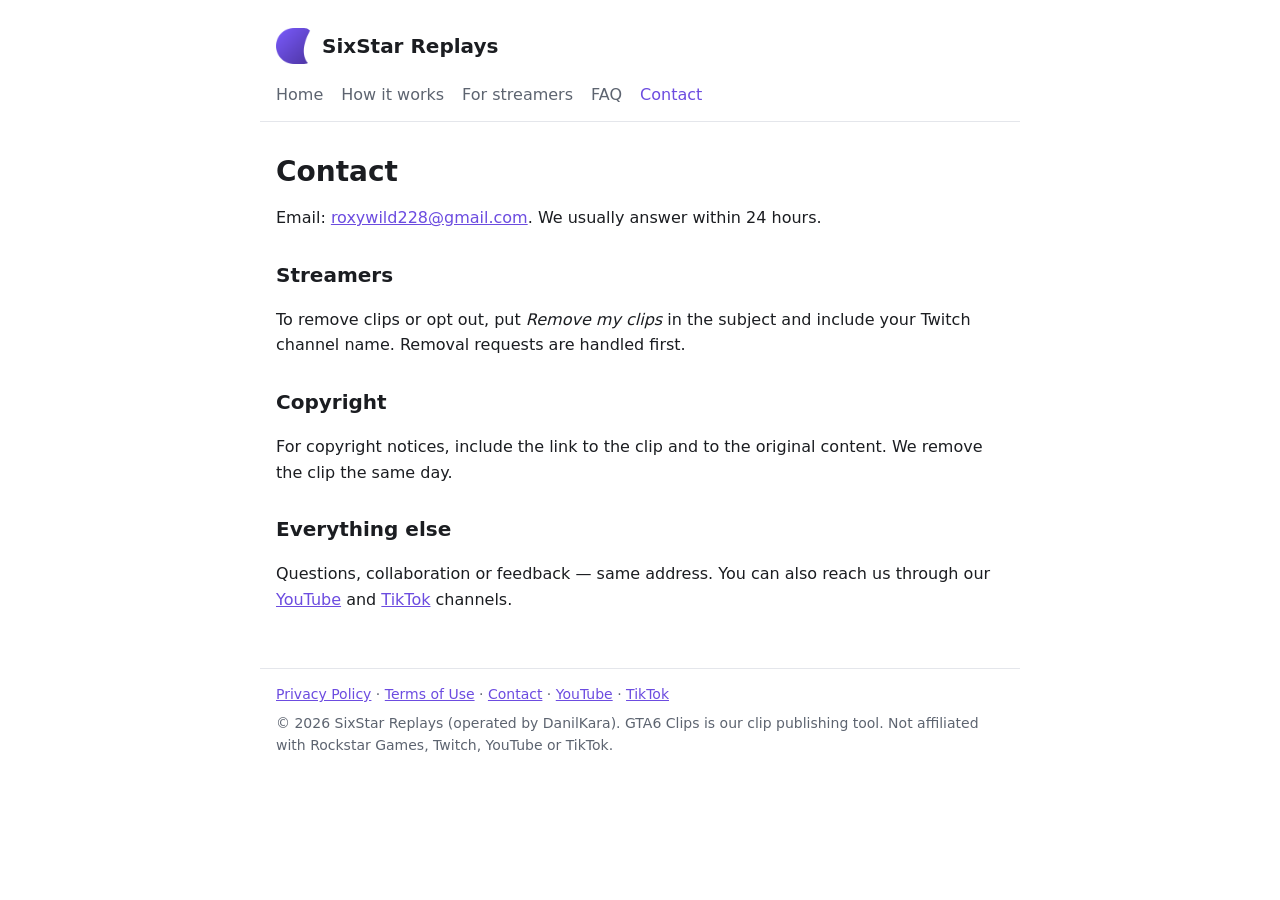
==== contact.html @ f0ee2596 "Полноценный сайт для проверки TikTok: иконка приложения как фавикон и логотип, страницы How it works" ====
<!doctype html>
<html lang="en">
<head>
  <meta charset="utf-8">
  <meta name="viewport" content="width=device-width, initial-scale=1">
  <title>Contact — SixStar Replays</title>
  <meta name="description" content="How to contact SixStar Replays.">
  <link rel="icon" type="image/png" sizes="32x32" href="assets/icon-32.png">
  <link rel="icon" type="image/png" sizes="512x512" href="assets/icon-512.png">
  <link rel="apple-touch-icon" href="assets/icon-180.png">
  <meta property="og:title" content="Contact — SixStar Replays">
  <meta property="og:description" content="How to contact SixStar Replays.">
  <meta property="og:image" content="https://danilkara.github.io/gta6clips/assets/icon-512.png">
  <link rel="stylesheet" href="style.css">
</head>
<body>
<header>
  <a class="brand" href="index.html"><img src="assets/icon-180.png" alt="" width="36" height="36"> SixStar Replays</a>
  <nav>
    <a href="index.html">Home</a>
    <a href="how-it-works.html">How it works</a>
    <a href="streamers.html">For streamers</a>
    <a href="faq.html">FAQ</a>
    <a href="contact.html" aria-current="page">Contact</a>
  </nav>
</header>
<main>
<h1>Contact</h1>
  <p>Email: <a href="mailto:roxywild228@gmail.com">roxywild228@gmail.com</a>. We usually answer within 24 hours.</p>
  <h2>Streamers</h2>
  <p>To remove clips or opt out, put <em>Remove my clips</em> in the subject and include your Twitch channel name.
    Removal requests are handled first.</p>
  <h2>Copyright</h2>
  <p>For copyright notices, include the link to the clip and to the original content. We remove the clip the same day.</p>
  <h2>Everything else</h2>
  <p>Questions, collaboration or feedback — same address. You can also reach us through our
    <a href="https://www.youtube.com/@SixStar_Replays">YouTube</a> and <a href="https://www.tiktok.com/@sixstar_replays">TikTok</a> channels.</p>
</main>
<footer>
  <div class="foot-links">
    <a href="privacy.html">Privacy Policy</a> · <a href="terms.html">Terms of Use</a> ·
    <a href="contact.html">Contact</a> · <a href="https://www.youtube.com/@SixStar_Replays">YouTube</a> · <a href="https://www.tiktok.com/@sixstar_replays">TikTok</a>
  </div>
  <div>© 2026 SixStar Replays (operated by DanilKara). GTA6 Clips is our clip publishing tool.
    Not affiliated with Rockstar Games, Twitch, YouTube or TikTok.</div>
</footer>
</body>
</html>
---- style.css ----
:root {
  --bg: #ffffff;
  --text: #1b1d21;
  --muted: #5d6470;
  --accent: #6c4ce0;
  --line: #e4e6eb;
}
@media (prefers-color-scheme: dark) {
  :root { --bg: #15171b; --text: #e8eaee; --muted: #9aa1ad; --accent: #a58bff; --line: #2a2e35; }
}
* { box-sizing: border-box; }
body {
  margin: 0;
  background: var(--bg);
  color: var(--text);
  font: 16px/1.6 system-ui, -apple-system, "Segoe UI", Roboto, sans-serif;
}
header, main, footer { max-width: 760px; margin: 0 auto; padding: 0 16px; }
header { padding-top: 28px; border-bottom: 1px solid var(--line); }
header .brand { font-weight: 700; font-size: 20px; color: var(--text); text-decoration: none; }
nav { display: flex; gap: 18px; flex-wrap: wrap; padding: 10px 0 14px; }
nav a { color: var(--muted); text-decoration: none; }
nav a[aria-current="page"], nav a:hover { color: var(--accent); }
main { padding-top: 8px; padding-bottom: 40px; }
h1 { font-size: 28px; line-height: 1.25; margin: 24px 0 8px; }
h2 { font-size: 20px; margin: 28px 0 8px; }
p, li { color: var(--text); }
.muted { color: var(--muted); }
a { color: var(--accent); }
footer { border-top: 1px solid var(--line); padding-top: 14px; padding-bottom: 28px; font-size: 14px; color: var(--muted); }

/* v2: логотип, кнопки, сетка роликов, карточки */
header .brand { display: inline-flex; align-items: center; gap: 10px; }
header .brand img { border-radius: 8px; }
.hero { display: flex; gap: 22px; align-items: center; margin-top: 18px; }
.hero img { border-radius: 24px; flex: none; }
@media (max-width: 560px) { .hero { flex-direction: column; align-items: flex-start; } }
.buttons { display: flex; gap: 10px; flex-wrap: wrap; }
.button { display: inline-block; padding: 9px 16px; border-radius: 999px; background: var(--accent); color: #fff;
  text-decoration: none; font-weight: 600; }
.button.alt { background: transparent; color: var(--accent); border: 1px solid var(--accent); }
.grid { display: grid; grid-template-columns: repeat(auto-fill, minmax(160px, 1fr)); gap: 14px; }
.clip { margin: 0; }
.clip iframe { width: 100%; aspect-ratio: 9 / 16; border: 0; border-radius: 12px; background: #000; }
.clip figcaption { font-size: 14px; color: var(--muted); margin-top: 4px; }
.cards { display: grid; grid-template-columns: repeat(auto-fill, minmax(200px, 1fr)); gap: 12px; }
.card { border: 1px solid var(--line); border-radius: 12px; padding: 12px 14px; }
.card h3 { margin: 0 0 4px; font-size: 16px; }
.card p { margin: 0; font-size: 15px; }
.example { background: color-mix(in srgb, var(--line) 50%, transparent); padding: 12px; border-radius: 10px;
  white-space: pre-wrap; font-size: 14px; }
.faq dt { font-weight: 700; margin-top: 16px; }
.faq dd { margin: 4px 0 0; }
.foot-links { margin-bottom: 6px; }
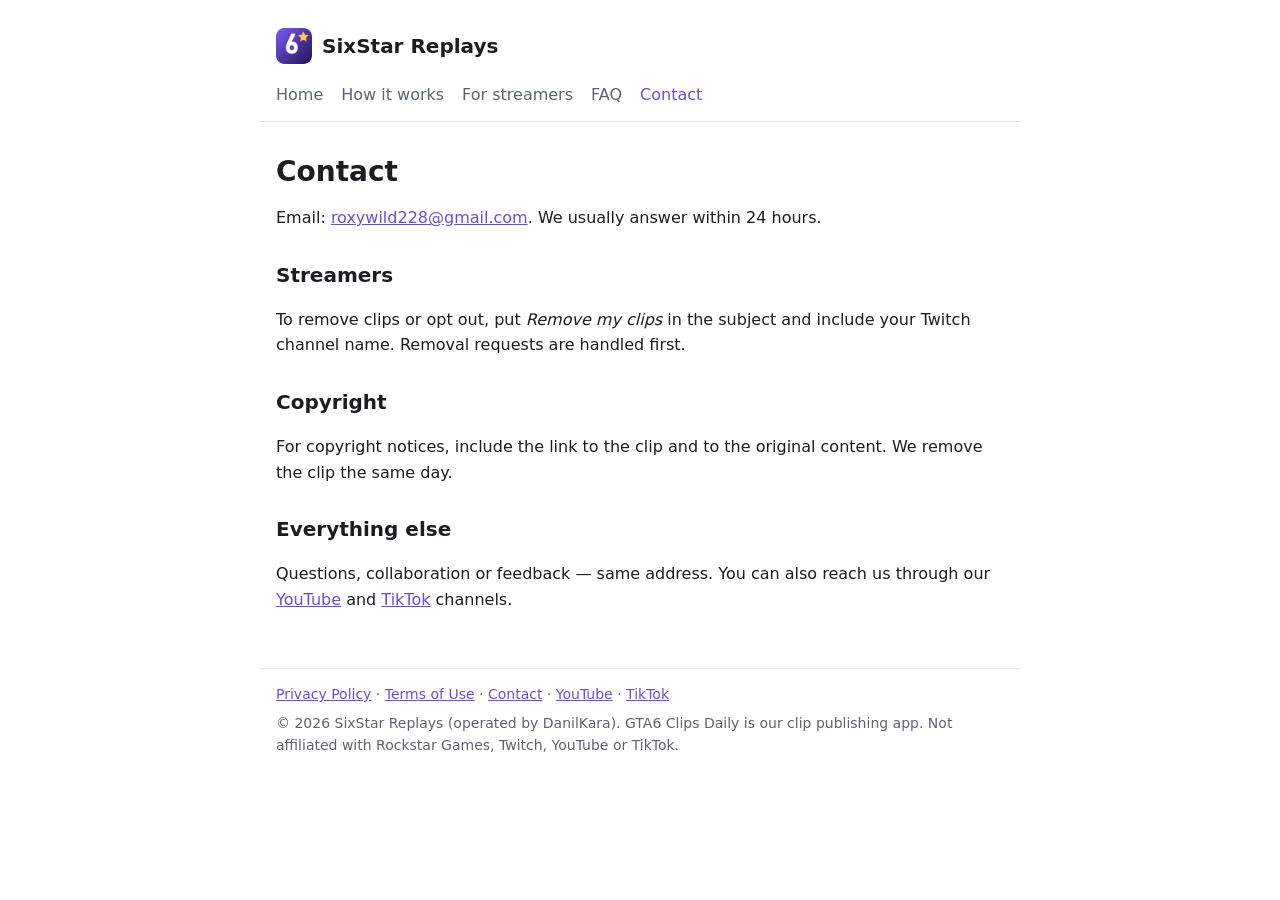
==== commit 44553f0f: "Название приложения как в заявке TikTok: GTA6 Clips Daily Co-Authored-By: Claude Opus 5.5 <noreply@a" ====
--- a/contact.html
+++ b/contact.html
@@ -41,7 +41,7 @@
     <a href="privacy.html">Privacy Policy</a> · <a href="terms.html">Terms of Use</a> ·
     <a href="contact.html">Contact</a> · <a href="https://www.youtube.com/@SixStar_Replays">YouTube</a> · <a href="https://www.tiktok.com/@sixstar_replays">TikTok</a>
   </div>
-  <div>© 2026 SixStar Replays (operated by DanilKara). GTA6 Clips is our clip publishing tool.
+  <div>© 2026 SixStar Replays (operated by DanilKara). GTA6 Clips Daily is our clip publishing app.
     Not affiliated with Rockstar Games, Twitch, YouTube or TikTok.</div>
 </footer>
 </body>
